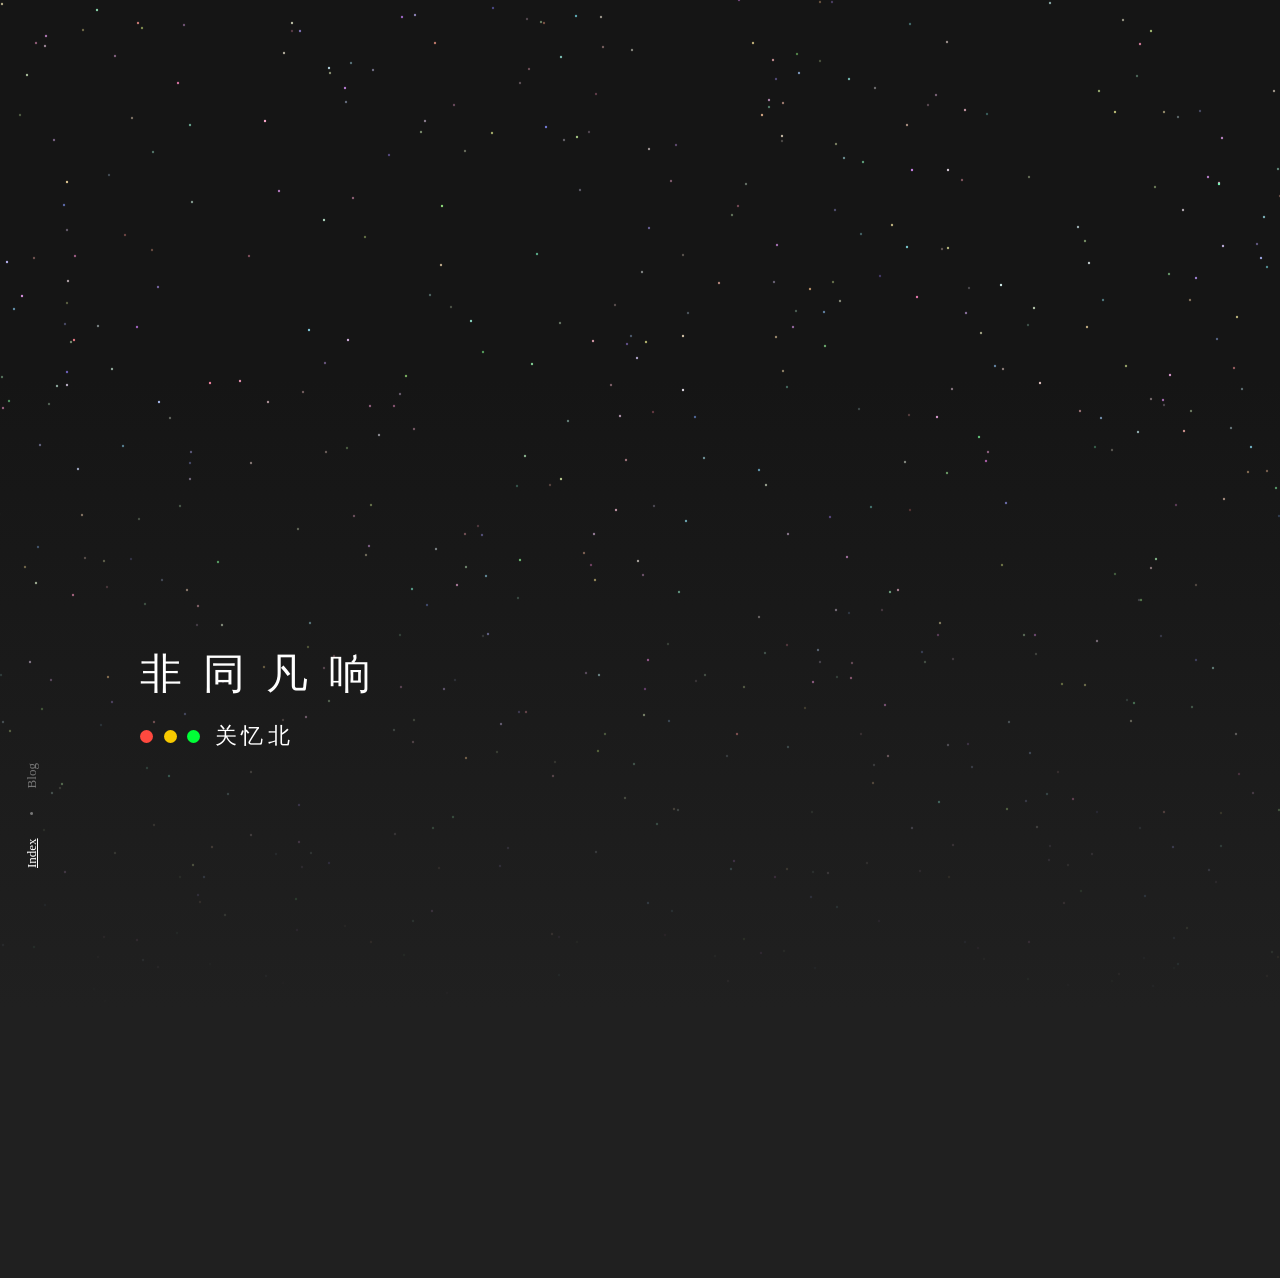
==== index.html @ 2ba3a11b "Update index.html" ====
<!DOCTYPE html>
<html lang="en">
    <head>
        <meta charset="UTF-8"><meta http-equiv="X-UA-Compatible" content="IE=Edge">
        <meta name="viewport" id="viewport" content="width=device-width, initial-scale=1">
        <link rel="shortcut icon" type="image/x-icon" href="/images/favicon.png">
        <title>LXYSS</title>
        <meta name="description" content="">
        <meta name="keywords" content="">
        <link rel="stylesheet" type="text/css" href="css/h.css">
        <link rel="stylesheet" type="text/css" href="css/nekotora.css">
        <script async src="js/googletagmanager.js"></script>
        <script>function a(){dataLayer.push(arguments)}window.dataLayer=window.dataLayer||[],a("js",new Date),a("config","UA-137340638-1");</script>
        </head>
        <body> 
        <nav> 
        <a href="/" class="active">Index</a>
        <a class="clip"></a> <a href="//blog.lxyss.com">Blog</a>  
        </nav> 
          
          <body onContextMenu="alert('禁止查看源代码，您的行为已记录。'); return false" NOOP="if (window.event != null && window.event.button == 2) alert ('Thanks...');">
<body data-phone-cc-input="1">
<body><link href="css/toastr.css" rel="stylesheet">
<link href="css/style.css" rel="stylesheet">
<link href="css/toastr.min.css" rel="stylesheet">
<script src="js/toastr.min.js"></script>
<style>
 .toast-bottom-center {
  position: absolute;
  left: 30px;
  right:10px;
  top: 20px;
}
   </style>
   
        <div class="background"> 
        <canvas id="startrack"></canvas> 
        <div class="cover"></div> </div>
        <div class="main"> <div class="ch intro">
        <div class="container"> <div class="hello">
            <h1 id="slogan">In Thinking...</h1> 
            <h2> <div class="circle"> <span></span> <span></span> 
            <span></span> </div>关忆北</h2> </div> </div> </div> 
            <div class="ch about"> <div class="container"> 
            
                 </div>
                </div>
              <script src="js/page.js"></script> 
           <script type="text/javascript" src="js/stats.js" charset="UTF-8">
       </script>

    </body>
</html>
---- css/h.css ----
*{padding:0;margin:0;transition-timing-function:cubic-bezier(.19,1,.22,1)}body,html{font-family:Microsoft YaHei;-webkit-font-smoothing:antialiased;color:#fff;line-height:1.5;min-width:1150px;background-color:#212121;font-size:14px;overflow-x:hidden}.intro{position:relative}.clear:after{content:"";display:block;height:0;visibility:hidden;clear:both}.chatbox>.line{display:none}#startrack{height:140%;width:100%}.background.fixed{position:fixed;top:-60%}.background{position:absolute;top:0;left:0;width:100vw;height:100vh}.background .cover{position:absolute;bottom:-42%;left:0;height:100%;width:100%;background:linear-gradient(0deg,#202020 30%,rgba(32,32,32,0))}@keyframes bg{0%{transform:rotate(0deg);border-radius:0}50%{transform:rotate(180deg);border-radius:0}to{transform:rotate(1turn);border-radius:0}}@-webkit-keyframes bg{0%{transform:rotate(0deg);border-radius:0}50%{transform:rotate(180deg);border-radius:0}to{transform:rotate(1turn);border-radius:0}}@-ms-keyframes bg{0%{transform:rotate(0deg);border-radius:0}50%{transform:rotate(180deg);border-radius:0}to{transform:rotate(1turn);border-radius:0}}@-moz-keyframes bg{0%{transform:rotate(0deg);border-radius:0}50%{transform:rotate(180deg);border-radius:0}to{transform:rotate(1turn);border-radius:0}}nav{position:fixed;left:20px;bottom:0;z-index:2333;transform:rotate(-90deg) translateZ(0);transform-origin:0 0;transition:all .3s ease-out;vertical-align:middle;font-family:Roboto,Tahoma,Consolas,Microsoft YaHei}nav a.clip{height:3px;width:3px;background:#fff;border-radius:100%}nav a{display:inline-block;font-size:13px;color:#fff;text-decoration:none;margin:0 10px;opacity:.4;transition:all .3s;vertical-align:middle}nav a.time{opacity:1}nav a.active,nav a:hover{text-decoration:underline;opacity:1}.ch{width:100%;padding:80px 0;animation:fadedown 1s cubic-bezier(.19,1,.22,1);-webkit-animation:fadedown 1s cubic-bezier(.19,1,.22,1);-ms-animation:fadedown 1s cubic-bezier(.19,1,.22,1);-moz-animation:fadedown 1s cubic-bezier(.19,1,.22,1)}.ch h2.chtitle{padding-bottom:30px;font-size:26px;letter-spacing:.2em;color:hsla(0,0%,100%,.5)}.ch h2.chtitle span{color:#fff}.ch h2.chtitle:after{content:"";display:block;width:10%;height:5px;background-color:hsla(0,0%,100%,.5);margin-top:30px}@keyframes fadedown{0%{opacity:0;transform:translateY(-50px)}to{opacity:1;transform:translateY(0)}}@-webkit-keyframes fadedown{0%{opacity:0;transform:translateY(-50px)}to{opacity:1;transform:translateY(0)}}@-ms-keyframes fadedown{0%{opacity:0;transform:translateY(-50px)}to{opacity:1;transform:translateY(0)}}@-moz-keyframes fadedown{0%{opacity:0;transform:translateY(-50px)}to{opacity:1;transform:translateY(0)}}.container{position:relative;width:1000px;margin:0 auto;height:100%;padding:20px 0}.intro{color:#fff;height:100vh;padding:0}.intro .container{animation:fadedown 3.5s cubic-bezier(.19,1,.22,1);-webkit-animation:fadedown 3.5s cubic-bezier(.19,1,.22,1);-ms-animation:fadedown 3.5s cubic-bezier(.19,1,.22,1);-moz-animation:fadedown 3.5s cubic-bezier(.19,1,.22,1)}.hello{position:absolute;bottom:20%;left:0}.hello h1,.hello h2{font-weight:400;font-size:22px;line-height:1.5em;letter-spacing:.2em}.hello h1{font-size:42px;letter-spacing:.5em}.hello h2{padding-top:.6em}.hello .circle{float:left;margin-right:10px;letter-spacing:0}.hello .circle span{display:inline-block;width:13px;height:13px;background-color:#fff;border-radius:100%;margin-right:5px}.hello .circle span:first-child{background-color:#ff493f}.hello .circle span:nth-child(2){background-color:#f7c900}.hello .circle span:nth-child(3){background-color:#00ff37}.about .introduct{line-height:2em}.about .introduct img.avatar{float:right;width:140px;margin-left:40px;margin-right:20px;border-radius:100%}.about ul.skill{margin-top:50px}.about ul.skill li{list-style:none;padding:10px 0;width:45%;float:left;margin-right:5%}.about ul.skill li p{display:inline-block;width:26%;margin-right:3%;font-size:12px}.about ul.skill li .progress{display:inline-block;width:70%;height:3px;background-color:hsla(0,0%,100%,.2);vertical-align:middle}.about ul.skill li .progress span{font-size:12px;color:hsla(0,0%,100%,.4);opacity:0;position:relative;top:-5px;letter-spacing:.5em;transition:all .3s}.about ul.skill li:hover .progress span{opacity:1;top:0}.about ul.skill li .progress div{background-color:#fff;height:3px;position:relative}ul.skill li .progress div{animation:progressin 7s;-webkit-animation:progressin 7s;-ms-animation:progressin 7s;-moz-animation:progressin 7s}@keyframes progressin{0%{width:0}}@-webkit-keyframes progressin{0%{width:0}}@-ms-keyframes progressin{0%{width:0}}@-moz-keyframes progressin{0%{width:0}}.about ul.skill li .progress div:after{content:"";display:inline-block;position:absolute;right:-4px;top:-8px;width:0;height:0;border-left:4px solid transparent;border-right:4px solid transparent;border-top:3px solid #fff}.links a{color:#fff;text-decoration:none}.find .links .item{position:relative;width:17.6%;height:80px;line-height:80px;margin:10px 1.2%;padding:5px 0;text-align:center;float:left;transition:all .2s;opacity:.9}.find .links .item:hover{opacity:1;transform:translateY(-10px);-webkit-animation:index-link-active 1s cubic-bezier(.315,.605,.375,.925) forwards}.find .links .item .inner{position:relative;z-index:5}.find .links .item .bg{position:absolute;bottom:0;left:0;width:100%;height:1.8%;z-index:0;transition:all .15s}.find .links .item:hover .bg{height:100%;width:100%;border-radius:5px;box-shadow:0 3px 20px rgba(0,0,0,.28)}.find .links .item i{font-size:20px}.find .links .item span{display:inline-block;width:100px}.find .links .col-3 .item{width:30.93%;margin:10px 1.2%}.gate .links .item{margin:5px 0;padding:15px 1.5%;float:left;width:22%;height:60px;transition:all .2s;opacity:.85}.gate .links .item.akarin{opacity:.58}.gate .links .item:hover{opacity:1;border-radius:5px;background-color:hsla(0,0%,100%,.25);transform:translateY(-5px);box-shadow:0 3px 20px rgba(0,0,0,.28);-webkit-animation:index-link-active 1s cubic-bezier(.315,.605,.375,.925) forwards}.gate .links .item .avatar{float:left;height:60px;line-height:60px;width:60px;border-radius:100%;text-align:center;margin-right:15px;background-color:#353535;overflow:hidden}.gate .links .item .avatar i{font-size:24px}.gate .links .item .avatar img{height:60px;max-width:60px;border-radius:100%}.gate .links .item .inner{padding:6px}.gate .links .item .inner h5{font-weight:400;font-size:17px}.gate .links .item .inner p{font-size:13px;color:hsla(0,0%,100%,.6)}.footer{text-align:center}.footer a{color:inherit;text-decoration:none}.footer a:hover{text-decoration:underline}.footer h3{font-weight:400;font-size:20px;letter-spacing:.8em;margin:6px 0}.footer p{font-size:12px;letter-spacing:1em;opacity:.3}.footer p.c{margin-top:20px;letter-spacing:.1em}.chatbox .line{margin:40px 0}.chatbox .line p{margin:10px 0}.chatbox .question a{display:inline-block;background-color:hsla(0,0%,100%,.3);border-radius:10px 10px 10px 0;font-size:12px;padding:0 10px;margin-right:10px;cursor:pointer;opacity:.8;transform:translateY(0);transition:all .2s}.chatbox .question a:hover{opacity:1;transform:translateY(-2px);-webkit-animation:index-link-active 1s cubic-bezier(.315,.605,.375,.925) forwards}.chatbox .question.disable a{opacity:.3}.chatbox .question.disable a.selected{opacity:.9}.chatbox .question a.error{opacity:.3;animation:error .2s ease-in-out}.chatbox .loading span{display:inline-block;height:10px;width:10px;border-radius:100%;background-color:#fff;margin-right:5px;animation:loading-point 1.4s ease-in-out infinite both}.chatbox .loading span:first-child{animation-delay:.2s}.chatbox .loading span:nth-child(2){animation-delay:.4s}.chatbox .loading span:nth-child(3){animation-delay:.6s}@keyframes loading-point{0%{opacity:.8}50%{opacity:.25}to{opacity:1}}@keyframes error{0%{transform:translateX(0)}25%{transform:translateX(-2px)}50%{transform:translateX(0)}75%{transform:translateX(2px)}to{transform:translateX(0)}}@keyframes index-link-active{0%{transform:perspective(1600px) rotateX(0) rotateY(0) translateZ(0)}16%{transform:perspective(1600px) rotateX(10deg) rotateY(5deg) translateZ(32px)}to{transform:perspective(1600px) rotateX(0) rotateY(0) translateZ(65px)}}@media screen and (min-width:1400px){.container{width:70%}nav a{font-size:18px}}@media screen and (max-width:700px){body,html{min-width:0}.container{width:auto;margin:0 5%}div.el span{display:block;width:60%;left:0;top:75px;margin:-40% auto 0}nav{padding:15px 5%;overflow:auto;font-size:13px;left:0;top:inherit;bottom:0;transform:rotate(0deg) translateZ(0);transform-origin:0 100%;white-space:nowrap;width:90%;background:-webkit-linear-gradient(180deg,transparent,rgba(0,0,0,.8));background:linear-gradient(180deg,transparent,rgba(0,0,0,.8))}.ch{padding:40px 0}.hello{width:90%;padding:5%;text-align:center;bottom:50%}.hello .circle{float:none;margin-right:0}.hello h2{padding-top:0}.hello h1,.hello h2{font-weight:400;font-size:14px}.hello .circle{padding:20px}.hello .circle span{margin:0 5px;width:10px;height:10px}.hello h1{font-size:26px}.about .introduct img.avatar{float:none;margin-left:0;margin-right:0;width:100px}.about .introduct,.about .skill{float:none;width:auto}.about .skill{padding-top:40px}.about ul.skill li{width:100%}.find .links .item,.gate .links .item{width:46%;height:auto;padding:5px 0;margin:10px 2%}.find .links .item{height:60px;line-height:60px;font-size:13px}.gate .links .item .avatar{height:40px;line-height:40px;width:40px}.gate .links .item .avatar img{height:40px;max-width:40px}.gate .links .item .inner{padding:0}.gate .links .item .inner h5{font-size:15px}.gate .links .item .inner h5,.gate .links .item .inner p{white-space:nowrap;text-overflow:ellipsis;overflow:hidden}.footer{padding-bottom:100px}.footer h3,.footer p{letter-spacing:.2em}}
/*# sourceMappingURL=/h.9c69ed6c.css.map */
---- css/nekotora.css ----
@font-face{font-family:nekotora;src:url(../fonts/nekotora.54f9b137.eot);src:url(../fonts/nekotora.54f9b137.eot#iefix) format("embedded-opentype"),url(../fonts/nekotora.4ea5ebe6.woff2) format("woff2"),url(../fonts/nekotora.9106c612.woff) format("woff"),url(../fonts/nekotora.28169ea4.ttf) format("truetype"),url(../images/nekotora.33032896.svg#nekotora) format("svg");font-weight:400;font-style:normal}[class*=" icon-"]:before,[class^=icon-]:before{font-family:nekotora;font-style:normal;font-weight:400;speak:none;display:inline-block;text-decoration:inherit;width:1em;margin-right:.2em;text-align:center;font-variant:normal;text-transform:none;line-height:1em;margin-left:.2em;-webkit-font-smoothing:antialiased;-moz-osx-font-smoothing:grayscale}.icon-search:before{content:"\e800"}.icon-info:before{content:"\e801"}.icon-comment:before{content:"\e802"}.icon-v2ex:before{content:"\e803"}.icon-zhihu:before{content:"\e804"}.icon-bilibili:before{content:"\e805"}.icon-netease_music:before{content:"\e806"}.icon-tencent_qzone:before{content:"\e807"}.icon-mail:before{content:"\e808"}.icon-bookmark:before{content:"\e809"}.icon-link:before{content:"\e80a"}.icon-twitter:before{content:"\f099"}.icon-gplus:before{content:"\f0d5"}.icon-github:before{content:"\f113"}.icon-unlink:before{content:"\f127"}.icon-instagram:before{content:"\f16d"}.icon-weibo:before{content:"\f18a"}.icon-qq:before{content:"\f1d6"}
/*# sourceMappingURL=/nekotora.99cf6f8c.css.map */
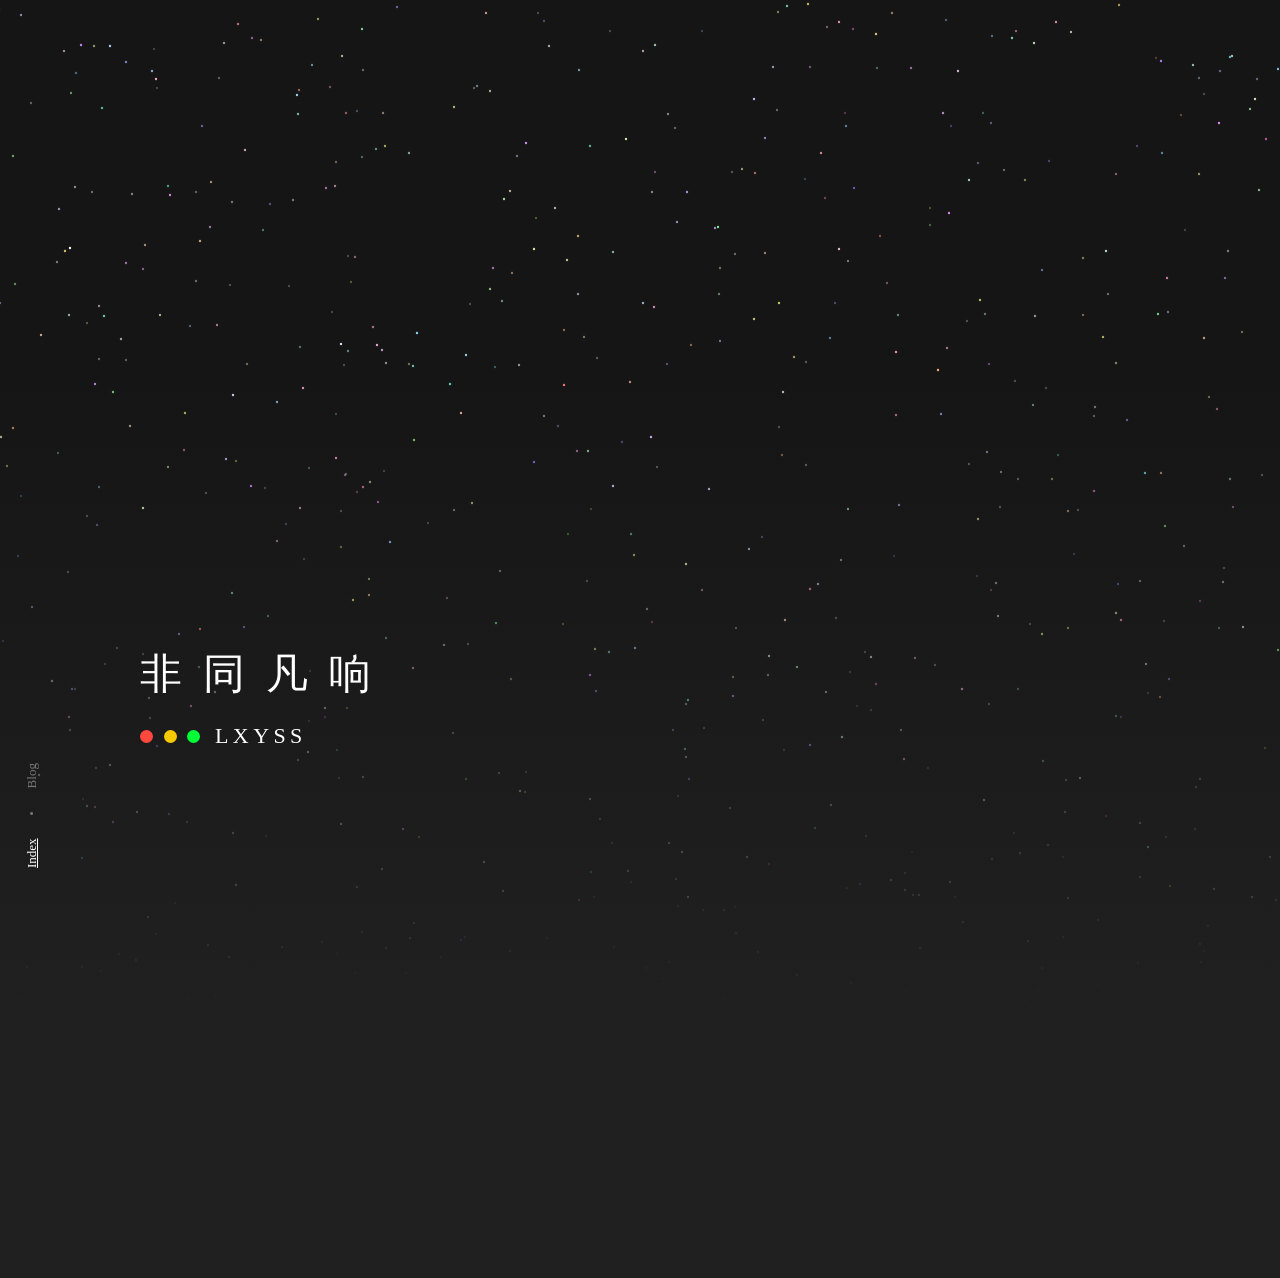
==== commit 1314f5f3: "Update index.html" ====
--- a/index.html
+++ b/index.html
@@ -40,7 +40,7 @@
         <div class="container"> <div class="hello">
             <h1 id="slogan">In Thinking...</h1> 
             <h2> <div class="circle"> <span></span> <span></span> 
-            <span></span> </div>关忆北</h2> </div> </div> </div> 
+            <span></span> </div>LXYSS</h2> </div> </div> </div> 
             <div class="ch about"> <div class="container"> 
             
                  </div>
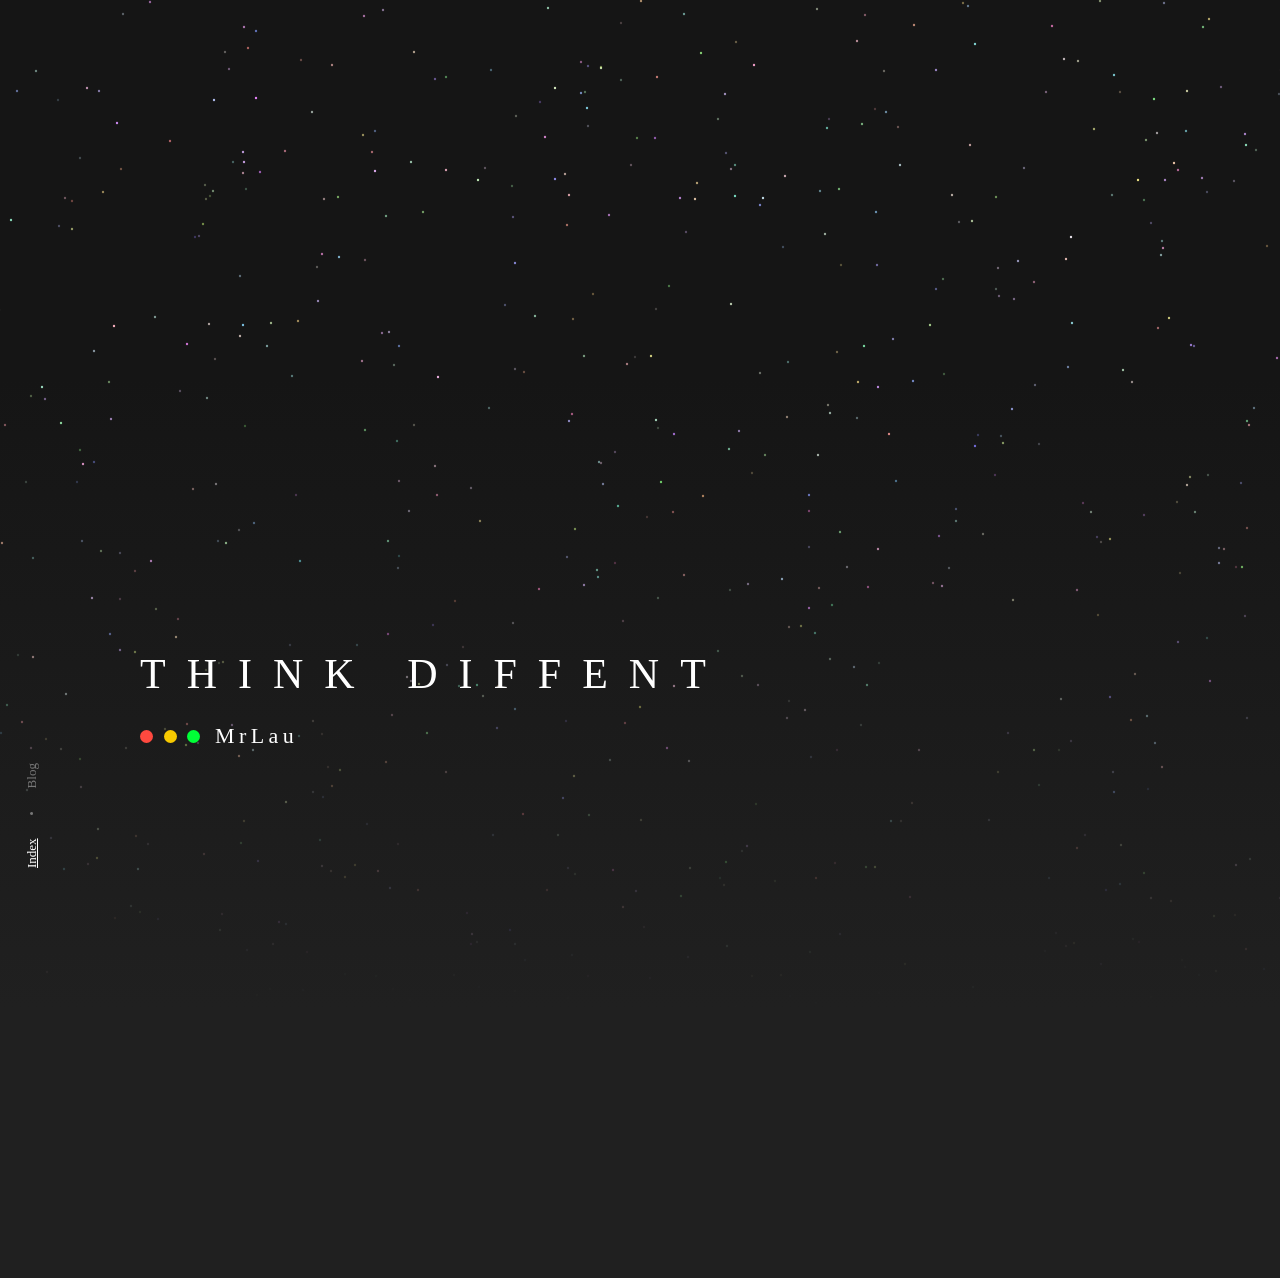
==== commit 432aaec5: "优化index.html文件" ====
--- a/index.html
+++ b/index.html
@@ -1,7 +1,8 @@
 <!DOCTYPE html>
 <html lang="en">
     <head>
-        <meta charset="UTF-8"><meta http-equiv="X-UA-Compatible" content="IE=Edge">
+        <meta charset="UTF-8">
+        <meta http-equiv="X-UA-Compatible" content="IE=Edge">
         <meta name="viewport" id="viewport" content="width=device-width, initial-scale=1">
         <link rel="shortcut icon" type="image/x-icon" href="/images/favicon.png">
         <title>LXYSS</title>
@@ -9,45 +10,53 @@
         <meta name="keywords" content="">
         <link rel="stylesheet" type="text/css" href="css/h.css">
         <link rel="stylesheet" type="text/css" href="css/nekotora.css">
+        <link rel="stylesheet" type="text/css" href="css/toastr.css">
+        <link rel="stylesheet" type="text/css" href="css/style.css">
+        <link rel="stylesheet" type="text/css" href="css/toastr.min.css">
         <script async src="js/googletagmanager.js"></script>
-        <script>function a(){dataLayer.push(arguments)}window.dataLayer=window.dataLayer||[],a("js",new Date),a("config","UA-137340638-1");</script>
-        </head>
-        <body> 
-        <nav> 
-        <a href="/" class="active">Index</a>
-        <a class="clip"></a> <a href="//blog.lxyss.com">Blog</a>  
-        </nav> 
-          
-          <body onContextMenu="alert('禁止查看源代码，您的行为已记录。'); return false" NOOP="if (window.event != null && window.event.button == 2) alert ('Thanks...');">
-<body data-phone-cc-input="1">
-<body><link href="css/toastr.css" rel="stylesheet">
-<link href="css/style.css" rel="stylesheet">
-<link href="css/toastr.min.css" rel="stylesheet">
-<script src="js/toastr.min.js"></script>
-<style>
- .toast-bottom-center {
-  position: absolute;
-  left: 30px;
-  right:10px;
-  top: 20px;
-}
-   </style>
-   
-        <div class="background"> 
-        <canvas id="startrack"></canvas> 
-        <div class="cover"></div> </div>
-        <div class="main"> <div class="ch intro">
-        <div class="container"> <div class="hello">
-            <h1 id="slogan">In Thinking...</h1> 
-            <h2> <div class="circle"> <span></span> <span></span> 
-            <span></span> </div>LXYSS</h2> </div> </div> </div> 
-            <div class="ch about"> <div class="container"> 
-            
-                 </div>
+        <script>
+            function a() {
+                dataLayer.push(arguments);
+            }
+            window.dataLayer = window.dataLayer || [];
+            a("js", new Date());
+            a("config", "UA-137340638-1");
+        </script>
+    </head>
+    <body onContextMenu="alert('禁止查看源代码，您的行为已记录。'); return false" NOOP="if (window.event != null && window.event.button == 2) alert ('Thanks...');" data-phone-cc-input="1">
+        <nav>
+            <a href="/" class="active">Index</a>
+            <a class="clip"></a>
+            <a href="//blog.lxyss.com">Blog</a>
+        </nav>
+        <script src="js/toastr.min.js"></script>
+        <div class="background">
+            <canvas id="startrack"></canvas>
+            <div class="cover"></div>
+        </div>
+        <div class="main">
+            <div class="ch intro">
+                <div class="container">
+                    <div class="hello">
+                        <h1 id="slogan">In Thinking...</h1>
+                        <h2>
+                            <div class="circle">
+                                <span></span>
+                                <span></span>
+                                <span></span>
+                            </div>
+                            MrLau
+                        </h2>
+                    </div>
                 </div>
-              <script src="js/page.js"></script> 
-           <script type="text/javascript" src="js/stats.js" charset="UTF-8">
-       </script>
-
+            </div>
+            <div class="ch about">
+                <div class="container">
+                    <!-- 内容 -->
+                </div>
+            </div>
+        </div>
+        <script src="js/page.js"></script>
+        <script src="js/stats.js" charset="UTF-8"></script>
     </body>
 </html>
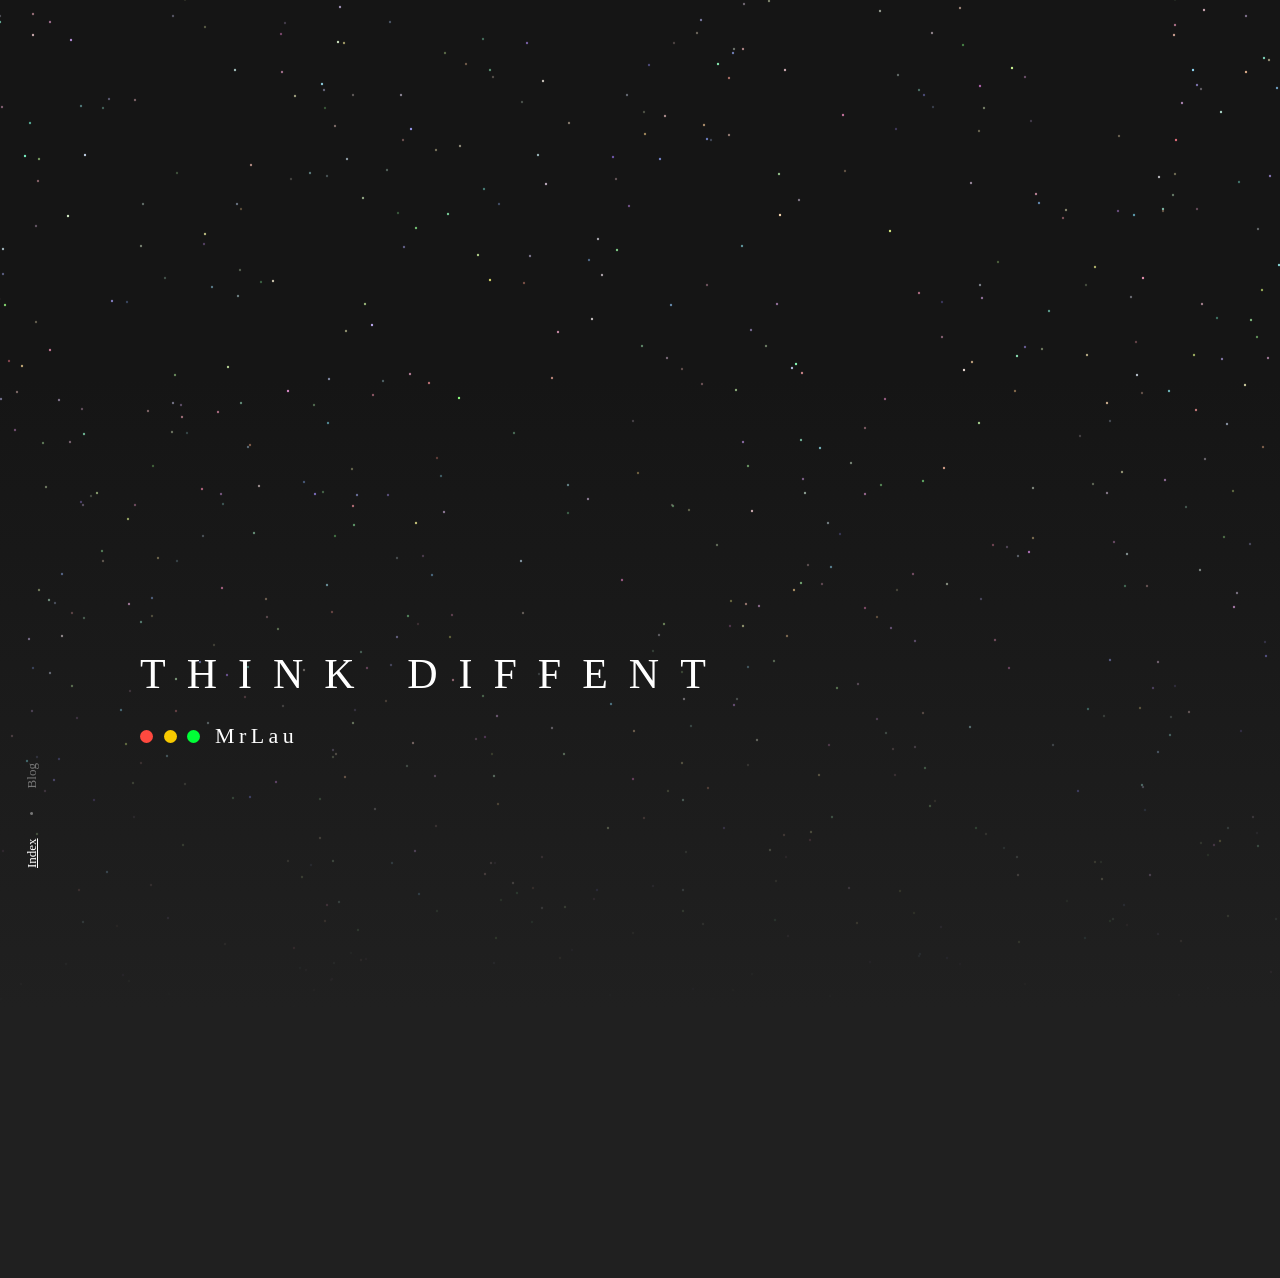
==== commit 22fa3d2f: "在index.html中添加样式以禁用页面滚动" ====
--- a/index.html
+++ b/index.html
@@ -14,6 +14,11 @@
         <link rel="stylesheet" type="text/css" href="css/style.css">
         <link rel="stylesheet" type="text/css" href="css/toastr.min.css">
         <script async src="js/googletagmanager.js"></script>
+        <style>
+            html, body {
+                overflow: hidden;
+            }
+        </style>
         <script>
             function a() {
                 dataLayer.push(arguments);
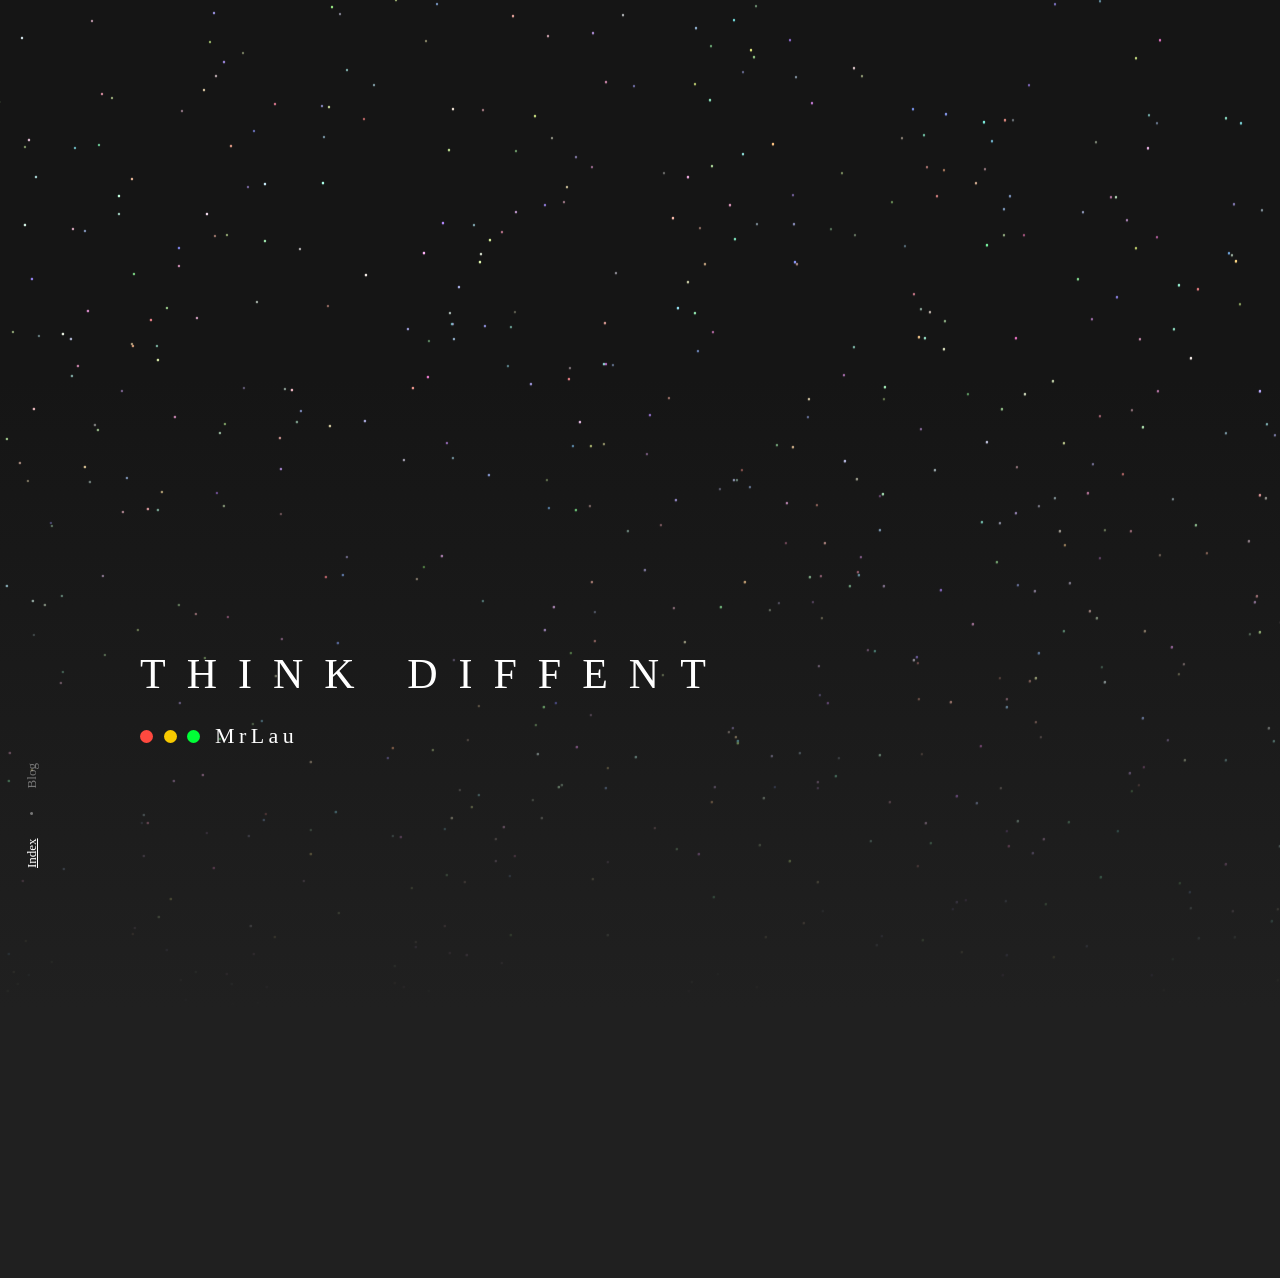
==== commit e5e2c43f: "优化代码" ====
--- a/index.html
+++ b/index.html
@@ -1,40 +1,31 @@
 <!DOCTYPE html>
 <html lang="en">
-    <head>
-        <meta charset="UTF-8">
-        <meta http-equiv="X-UA-Compatible" content="IE=Edge">
-        <meta name="viewport" id="viewport" content="width=device-width, initial-scale=1">
-        <link rel="shortcut icon" type="image/x-icon" href="/images/favicon.png">
-        <title>LXYSS</title>
-        <meta name="description" content="">
-        <meta name="keywords" content="">
-        <link rel="stylesheet" type="text/css" href="css/h.css">
-        <link rel="stylesheet" type="text/css" href="css/nekotora.css">
-        <link rel="stylesheet" type="text/css" href="css/toastr.css">
-        <link rel="stylesheet" type="text/css" href="css/style.css">
-        <link rel="stylesheet" type="text/css" href="css/toastr.min.css">
-        <script async src="js/googletagmanager.js"></script>
-        <style>
-            html, body {
-                overflow: hidden;
-            }
-        </style>
-        <script>
-            function a() {
-                dataLayer.push(arguments);
-            }
-            window.dataLayer = window.dataLayer || [];
-            a("js", new Date());
-            a("config", "UA-137340638-1");
-        </script>
-    </head>
+<head>
+    <meta charset="UTF-8">
+    <meta http-equiv="X-UA-Compatible" content="IE=Edge">
+    <meta name="viewport" id="viewport" content="width=device-width, initial-scale=1">
+    <link rel="shortcut icon" type="image/x-icon" href="/images/favicon.png">
+    <title>MrLau</title>
+    <meta name="description" content="">
+    <meta name="keywords" content="">
+    <link rel="stylesheet" type="text/css" href="css/h.css">
+    <link rel="stylesheet" type="text/css" href="css/nekotora.css">
+    <script async src="js/googletagmanager.js"></script>
+    <script>
+        function a() {
+            dataLayer.push(arguments);
+        }
+        window.dataLayer = window.dataLayer || [];
+        a("js", new Date());
+        a("config", "UA-137340638-1");
+    </script>
+</head>
     <body onContextMenu="alert('禁止查看源代码，您的行为已记录。'); return false" NOOP="if (window.event != null && window.event.button == 2) alert ('Thanks...');" data-phone-cc-input="1">
         <nav>
             <a href="/" class="active">Index</a>
             <a class="clip"></a>
             <a href="//blog.lxyss.com">Blog</a>
         </nav>
-        <script src="js/toastr.min.js"></script>
         <div class="background">
             <canvas id="startrack"></canvas>
             <div class="cover"></div>
--- a/css/h.css
+++ b/css/h.css
@@ -1,2 +1,793 @@
-*{padding:0;margin:0;transition-timing-function:cubic-bezier(.19,1,.22,1)}body,html{font-family:Microsoft YaHei;-webkit-font-smoothing:antialiased;color:#fff;line-height:1.5;min-width:1150px;background-color:#212121;font-size:14px;overflow-x:hidden}.intro{position:relative}.clear:after{content:"";display:block;height:0;visibility:hidden;clear:both}.chatbox>.line{display:none}#startrack{height:140%;width:100%}.background.fixed{position:fixed;top:-60%}.background{position:absolute;top:0;left:0;width:100vw;height:100vh}.background .cover{position:absolute;bottom:-42%;left:0;height:100%;width:100%;background:linear-gradient(0deg,#202020 30%,rgba(32,32,32,0))}@keyframes bg{0%{transform:rotate(0deg);border-radius:0}50%{transform:rotate(180deg);border-radius:0}to{transform:rotate(1turn);border-radius:0}}@-webkit-keyframes bg{0%{transform:rotate(0deg);border-radius:0}50%{transform:rotate(180deg);border-radius:0}to{transform:rotate(1turn);border-radius:0}}@-ms-keyframes bg{0%{transform:rotate(0deg);border-radius:0}50%{transform:rotate(180deg);border-radius:0}to{transform:rotate(1turn);border-radius:0}}@-moz-keyframes bg{0%{transform:rotate(0deg);border-radius:0}50%{transform:rotate(180deg);border-radius:0}to{transform:rotate(1turn);border-radius:0}}nav{position:fixed;left:20px;bottom:0;z-index:2333;transform:rotate(-90deg) translateZ(0);transform-origin:0 0;transition:all .3s ease-out;vertical-align:middle;font-family:Roboto,Tahoma,Consolas,Microsoft YaHei}nav a.clip{height:3px;width:3px;background:#fff;border-radius:100%}nav a{display:inline-block;font-size:13px;color:#fff;text-decoration:none;margin:0 10px;opacity:.4;transition:all .3s;vertical-align:middle}nav a.time{opacity:1}nav a.active,nav a:hover{text-decoration:underline;opacity:1}.ch{width:100%;padding:80px 0;animation:fadedown 1s cubic-bezier(.19,1,.22,1);-webkit-animation:fadedown 1s cubic-bezier(.19,1,.22,1);-ms-animation:fadedown 1s cubic-bezier(.19,1,.22,1);-moz-animation:fadedown 1s cubic-bezier(.19,1,.22,1)}.ch h2.chtitle{padding-bottom:30px;font-size:26px;letter-spacing:.2em;color:hsla(0,0%,100%,.5)}.ch h2.chtitle span{color:#fff}.ch h2.chtitle:after{content:"";display:block;width:10%;height:5px;background-color:hsla(0,0%,100%,.5);margin-top:30px}@keyframes fadedown{0%{opacity:0;transform:translateY(-50px)}to{opacity:1;transform:translateY(0)}}@-webkit-keyframes fadedown{0%{opacity:0;transform:translateY(-50px)}to{opacity:1;transform:translateY(0)}}@-ms-keyframes fadedown{0%{opacity:0;transform:translateY(-50px)}to{opacity:1;transform:translateY(0)}}@-moz-keyframes fadedown{0%{opacity:0;transform:translateY(-50px)}to{opacity:1;transform:translateY(0)}}.container{position:relative;width:1000px;margin:0 auto;height:100%;padding:20px 0}.intro{color:#fff;height:100vh;padding:0}.intro .container{animation:fadedown 3.5s cubic-bezier(.19,1,.22,1);-webkit-animation:fadedown 3.5s cubic-bezier(.19,1,.22,1);-ms-animation:fadedown 3.5s cubic-bezier(.19,1,.22,1);-moz-animation:fadedown 3.5s cubic-bezier(.19,1,.22,1)}.hello{position:absolute;bottom:20%;left:0}.hello h1,.hello h2{font-weight:400;font-size:22px;line-height:1.5em;letter-spacing:.2em}.hello h1{font-size:42px;letter-spacing:.5em}.hello h2{padding-top:.6em}.hello .circle{float:left;margin-right:10px;letter-spacing:0}.hello .circle span{display:inline-block;width:13px;height:13px;background-color:#fff;border-radius:100%;margin-right:5px}.hello .circle span:first-child{background-color:#ff493f}.hello .circle span:nth-child(2){background-color:#f7c900}.hello .circle span:nth-child(3){background-color:#00ff37}.about .introduct{line-height:2em}.about .introduct img.avatar{float:right;width:140px;margin-left:40px;margin-right:20px;border-radius:100%}.about ul.skill{margin-top:50px}.about ul.skill li{list-style:none;padding:10px 0;width:45%;float:left;margin-right:5%}.about ul.skill li p{display:inline-block;width:26%;margin-right:3%;font-size:12px}.about ul.skill li .progress{display:inline-block;width:70%;height:3px;background-color:hsla(0,0%,100%,.2);vertical-align:middle}.about ul.skill li .progress span{font-size:12px;color:hsla(0,0%,100%,.4);opacity:0;position:relative;top:-5px;letter-spacing:.5em;transition:all .3s}.about ul.skill li:hover .progress span{opacity:1;top:0}.about ul.skill li .progress div{background-color:#fff;height:3px;position:relative}ul.skill li .progress div{animation:progressin 7s;-webkit-animation:progressin 7s;-ms-animation:progressin 7s;-moz-animation:progressin 7s}@keyframes progressin{0%{width:0}}@-webkit-keyframes progressin{0%{width:0}}@-ms-keyframes progressin{0%{width:0}}@-moz-keyframes progressin{0%{width:0}}.about ul.skill li .progress div:after{content:"";display:inline-block;position:absolute;right:-4px;top:-8px;width:0;height:0;border-left:4px solid transparent;border-right:4px solid transparent;border-top:3px solid #fff}.links a{color:#fff;text-decoration:none}.find .links .item{position:relative;width:17.6%;height:80px;line-height:80px;margin:10px 1.2%;padding:5px 0;text-align:center;float:left;transition:all .2s;opacity:.9}.find .links .item:hover{opacity:1;transform:translateY(-10px);-webkit-animation:index-link-active 1s cubic-bezier(.315,.605,.375,.925) forwards}.find .links .item .inner{position:relative;z-index:5}.find .links .item .bg{position:absolute;bottom:0;left:0;width:100%;height:1.8%;z-index:0;transition:all .15s}.find .links .item:hover .bg{height:100%;width:100%;border-radius:5px;box-shadow:0 3px 20px rgba(0,0,0,.28)}.find .links .item i{font-size:20px}.find .links .item span{display:inline-block;width:100px}.find .links .col-3 .item{width:30.93%;margin:10px 1.2%}.gate .links .item{margin:5px 0;padding:15px 1.5%;float:left;width:22%;height:60px;transition:all .2s;opacity:.85}.gate .links .item.akarin{opacity:.58}.gate .links .item:hover{opacity:1;border-radius:5px;background-color:hsla(0,0%,100%,.25);transform:translateY(-5px);box-shadow:0 3px 20px rgba(0,0,0,.28);-webkit-animation:index-link-active 1s cubic-bezier(.315,.605,.375,.925) forwards}.gate .links .item .avatar{float:left;height:60px;line-height:60px;width:60px;border-radius:100%;text-align:center;margin-right:15px;background-color:#353535;overflow:hidden}.gate .links .item .avatar i{font-size:24px}.gate .links .item .avatar img{height:60px;max-width:60px;border-radius:100%}.gate .links .item .inner{padding:6px}.gate .links .item .inner h5{font-weight:400;font-size:17px}.gate .links .item .inner p{font-size:13px;color:hsla(0,0%,100%,.6)}.footer{text-align:center}.footer a{color:inherit;text-decoration:none}.footer a:hover{text-decoration:underline}.footer h3{font-weight:400;font-size:20px;letter-spacing:.8em;margin:6px 0}.footer p{font-size:12px;letter-spacing:1em;opacity:.3}.footer p.c{margin-top:20px;letter-spacing:.1em}.chatbox .line{margin:40px 0}.chatbox .line p{margin:10px 0}.chatbox .question a{display:inline-block;background-color:hsla(0,0%,100%,.3);border-radius:10px 10px 10px 0;font-size:12px;padding:0 10px;margin-right:10px;cursor:pointer;opacity:.8;transform:translateY(0);transition:all .2s}.chatbox .question a:hover{opacity:1;transform:translateY(-2px);-webkit-animation:index-link-active 1s cubic-bezier(.315,.605,.375,.925) forwards}.chatbox .question.disable a{opacity:.3}.chatbox .question.disable a.selected{opacity:.9}.chatbox .question a.error{opacity:.3;animation:error .2s ease-in-out}.chatbox .loading span{display:inline-block;height:10px;width:10px;border-radius:100%;background-color:#fff;margin-right:5px;animation:loading-point 1.4s ease-in-out infinite both}.chatbox .loading span:first-child{animation-delay:.2s}.chatbox .loading span:nth-child(2){animation-delay:.4s}.chatbox .loading span:nth-child(3){animation-delay:.6s}@keyframes loading-point{0%{opacity:.8}50%{opacity:.25}to{opacity:1}}@keyframes error{0%{transform:translateX(0)}25%{transform:translateX(-2px)}50%{transform:translateX(0)}75%{transform:translateX(2px)}to{transform:translateX(0)}}@keyframes index-link-active{0%{transform:perspective(1600px) rotateX(0) rotateY(0) translateZ(0)}16%{transform:perspective(1600px) rotateX(10deg) rotateY(5deg) translateZ(32px)}to{transform:perspective(1600px) rotateX(0) rotateY(0) translateZ(65px)}}@media screen and (min-width:1400px){.container{width:70%}nav a{font-size:18px}}@media screen and (max-width:700px){body,html{min-width:0}.container{width:auto;margin:0 5%}div.el span{display:block;width:60%;left:0;top:75px;margin:-40% auto 0}nav{padding:15px 5%;overflow:auto;font-size:13px;left:0;top:inherit;bottom:0;transform:rotate(0deg) translateZ(0);transform-origin:0 100%;white-space:nowrap;width:90%;background:-webkit-linear-gradient(180deg,transparent,rgba(0,0,0,.8));background:linear-gradient(180deg,transparent,rgba(0,0,0,.8))}.ch{padding:40px 0}.hello{width:90%;padding:5%;text-align:center;bottom:50%}.hello .circle{float:none;margin-right:0}.hello h2{padding-top:0}.hello h1,.hello h2{font-weight:400;font-size:14px}.hello .circle{padding:20px}.hello .circle span{margin:0 5px;width:10px;height:10px}.hello h1{font-size:26px}.about .introduct img.avatar{float:none;margin-left:0;margin-right:0;width:100px}.about .introduct,.about .skill{float:none;width:auto}.about .skill{padding-top:40px}.about ul.skill li{width:100%}.find .links .item,.gate .links .item{width:46%;height:auto;padding:5px 0;margin:10px 2%}.find .links .item{height:60px;line-height:60px;font-size:13px}.gate .links .item .avatar{height:40px;line-height:40px;width:40px}.gate .links .item .avatar img{height:40px;max-width:40px}.gate .links .item .inner{padding:0}.gate .links .item .inner h5{font-size:15px}.gate .links .item .inner h5,.gate .links .item .inner p{white-space:nowrap;text-overflow:ellipsis;overflow:hidden}.footer{padding-bottom:100px}.footer h3,.footer p{letter-spacing:.2em}}
+* {
+    padding: 0;
+    margin: 0;
+    transition-timing-function: cubic-bezier(.19, 1, .22, 1);
+}
+
+body, html {
+    font-family: Microsoft YaHei;
+    overflow: hidden;
+    -webkit-font-smoothing: antialiased;
+    color: #fff;
+    line-height: 1.5;
+    min-width: 1150px;
+    background-color: #212121;
+    font-size: 14px;
+    overflow-x: hidden;
+}
+
+.intro {
+    position: relative;
+}
+
+.clear:after {
+    content: "";
+    display: block;
+    height: 0;
+    visibility: hidden;
+    clear: both;
+}
+
+.chatbox>.line {
+    display: none;
+}
+
+#startrack {
+    height: 140%;
+    width: 100%;
+}
+
+.background.fixed {
+    position: fixed;
+    top: -60%;
+}
+
+.background {
+    position: absolute;
+    top: 0;
+    left: 0;
+    width: 100vw;
+    height: 100vh;
+}
+
+.background .cover {
+    position: absolute;
+    bottom: -42%;
+    left: 0;
+    height: 100%;
+    width: 100%;
+    background: linear-gradient(0deg, #202020 30%, rgba(32, 32, 32, 0));
+}
+
+@keyframes bg {
+    0% {
+        transform: rotate(0deg);
+        border-radius: 0;
+    }
+    50% {
+        transform: rotate(180deg);
+        border-radius: 0;
+    }
+    to {
+        transform: rotate(1turn);
+        border-radius: 0;
+    }
+}
+
+@-webkit-keyframes bg {
+    0% {
+        transform: rotate(0deg);
+        border-radius: 0;
+    }
+    50% {
+        transform: rotate(180deg);
+        border-radius: 0;
+    }
+    to {
+        transform: rotate(1turn);
+        border-radius: 0;
+    }
+}
+
+@-ms-keyframes bg {
+    0% {
+        transform: rotate(0deg);
+        border-radius: 0;
+    }
+    50% {
+        transform: rotate(180deg);
+        border-radius: 0;
+    }
+    to {
+        transform: rotate(1turn);
+        border-radius: 0;
+    }
+}
+
+@-moz-keyframes bg {
+    0% {
+        transform: rotate(0deg);
+        border-radius: 0;
+    }
+    50% {
+        transform: rotate(180deg);
+        border-radius: 0;
+    }
+    to {
+        transform: rotate(1turn);
+        border-radius: 0;
+    }
+}
+
+nav {
+    position: fixed;
+    left: 20px;
+    bottom: 0;
+    z-index: 2333;
+    transform: rotate(-90deg) translateZ(0);
+    transform-origin: 0 0;
+    transition: all .3s ease-out;
+    vertical-align: middle;
+    font-family: Roboto, Tahoma, Consolas, Microsoft YaHei;
+}
+
+nav a.clip {
+    height: 3px;
+    width: 3px;
+    background: #fff;
+    border-radius: 100%;
+}
+
+nav a {
+    display: inline-block;
+    font-size: 13px;
+    color: #fff;
+    text-decoration: none;
+    margin: 0 10px;
+    opacity: .4;
+    transition: all .3s;
+    vertical-align: middle;
+}
+
+nav a.time {
+    opacity: 1;
+}
+
+nav a.active,
+nav a:hover {
+    text-decoration: underline;
+    opacity: 1;
+}
+
+.ch {
+    width: 100%;
+    padding: 80px 0;
+    animation: fadedown 1s cubic-bezier(.19, 1, .22, 1);
+    -webkit-animation: fadedown 1s cubic-bezier(.19, 1, .22, 1);
+    -ms-animation: fadedown 1s cubic-bezier(.19, 1, .22, 1);
+    -moz-animation: fadedown 1s cubic-bezier(.19, 1, .22, 1);
+}
+
+.ch h2.chtitle {
+    padding-bottom: 30px;
+    font-size: 26px;
+    letter-spacing: .2em;
+    color: hsla(0, 0%, 100%, .5);
+}
+
+.ch h2.chtitle span {
+    color: #fff;
+}
+
+.ch h2.chtitle:after {
+    content: "";
+    display: block;
+    width: 10%;
+    height: 5px;
+    background-color: hsla(0, 0%, 100%, .5);
+    margin-top: 30px;
+}
+
+@keyframes fadedown {
+    0% {
+        opacity: 0;
+        transform: translateY(-50px);
+    }
+    to {
+        opacity: 1;
+        transform: translateY(0);
+    }
+}
+
+@-webkit-keyframes fadedown {
+    0% {
+        opacity: 0;
+        transform: translateY(-50px);
+    }
+    to {
+        opacity: 1;
+        transform: translateY(0);
+    }
+}
+
+@-ms-keyframes fadedown {
+    0% {
+        opacity: 0;
+        transform: translateY(-50px);
+    }
+    to {
+        opacity: 1;
+        transform: translateY(0);
+    }
+}
+
+@-moz-keyframes fadedown {
+    0% {
+        opacity: 0;
+        transform: translateY(-50px);
+    }
+    to {
+        opacity: 1;
+        transform: translateY(0);
+    }
+}
+
+.container {
+    position: relative;
+    width: 1000px;
+    margin: 0 auto;
+    height: 100%;
+    padding: 20px 0;
+}
+
+.intro {
+    color: #fff;
+    height: 100vh;
+    padding: 0;
+}
+
+.intro .container {
+    animation: fadedown 3.5s cubic-bezier(.19, 1, .22, 1);
+    -webkit-animation: fadedown 3.5s cubic-bezier(.19, 1, .22, 1);
+    -ms-animation: fadedown 3.5s cubic-bezier(.19, 1, .22, 1);
+    -moz-animation: fadedown 3.5s cubic-bezier(.19, 1, .22, 1);
+}
+
+.hello {
+    position: absolute;
+    bottom: 20%;
+    left: 0;
+}
+
+.hello h1,
+.hello h2 {
+    font-weight: 400;
+    font-size: 22px;
+    line-height: 1.5em;
+    letter-spacing: .2em;
+}
+
+.hello h1 {
+    font-size: 42px;
+    letter-spacing: .5em;
+}
+
+.hello h2 {
+    padding-top: .6em;
+}
+
+.hello .circle {
+    float: left;
+    margin-right: 10px;
+    letter-spacing: 0;
+}
+
+.hello .circle span {
+    display: inline-block;
+    width: 13px;
+    height: 13px;
+    background-color: #fff;
+    border-radius: 100%;
+    margin-right: 5px;
+}
+
+.hello .circle span:first-child {
+    background-color: #ff493f;
+}
+
+.hello .circle span:nth-child(2) {
+    background-color: #f7c900;
+}
+
+.hello .circle span:nth-child(3) {
+    background-color: #00ff37;
+}
+
+.about .introduct {
+    line-height: 2em;
+}
+
+.about .introduct img.avatar {
+    float: right;
+    width: 140px;
+    margin-left: 40px;
+    margin-right: 20px;
+    border-radius: 100%;
+}
+
+.about ul.skill {
+    margin-top: 50px;
+}
+
+.about ul.skill li {
+    list-style: none;
+    padding: 10px 0;
+    width: 45%;
+    float: left;
+    margin-right: 5%;
+}
+
+.about ul.skill li p {
+    display: inline-block;
+    width: 26%;
+    margin-right: 3%;
+    font-size: 12px;
+}
+
+.about ul.skill li .progress {
+    display: inline-block;
+    width: 70%;
+    height: 3px;
+    background-color: hsla(0, 0%, 100%, .2);
+    vertical-align: middle;
+}
+
+.about ul.skill li .progress span {
+    font-size: 12px;
+    color: hsla(0, 0%, 100%, .4);
+    opacity: 0;
+    position: relative;
+    top: -5px;
+    letter-spacing: .5em;
+    transition: all .3s;
+}
+
+.about ul.skill li:hover .progress span {
+    opacity: 1;
+    top: 0;
+}
+
+.about ul.skill li .progress div {
+    background-color: #fff;
+    height: 3px;
+    position: relative;
+}
+
+ul.skill li .progress div {
+    animation: progressin 7s;
+    -webkit-animation: progressin 7s;
+    -ms-animation: progressin 7s;
+    -moz-animation: progressin 7s;
+}
+
+@keyframes progressin {
+    0% {
+        width: 0;
+    }
+}
+
+@-webkit-keyframes progressin {
+    0% {
+        width: 0;
+    }
+}
+
+@-ms-keyframes progressin {
+    0% {
+        width: 0;
+    }
+}
+
+@-moz-keyframes progressin {
+    0% {
+        width: 0;
+    }
+}
+
+.about ul.skill li .progress div:after {
+    content: "";
+    display: inline-block;
+    position: absolute;
+    right: -4px;
+    top: -8px;
+    width: 0;
+    height: 0;
+    border-left: 4px solid transparent;
+    border-right: 4px solid transparent;
+    border-top: 3px solid #fff;
+}
+
+.links a {
+    color: #fff;
+    text-decoration: none;
+}
+
+.find .links .item {
+    position: relative;
+    width: 17.6%;
+    height: 80px;
+    line-height: 80px;
+    margin: 10px 1.2%;
+    padding: 5px 0;
+    text-align: center;
+    float: left;
+    transition: all .2s;
+    opacity: .9;
+}
+
+.find .links .item:hover {
+    opacity: 1;
+    transform: translateY(-10px);
+    -webkit-animation: index-link-active 1s cubic-bezier(.315, .605, .375, .925) forwards;
+}
+
+.find .links .item .inner {
+    position: relative;
+    z-index: 5;
+}
+
+.find .links .item .bg {
+    position: absolute;
+    bottom: 0;
+    left: 0;
+    width: 100%;
+    height: 1.8%;
+    z-index: 0;
+    transition: all .15s;
+}
+
+.find .links .item:hover .bg {
+    height: 100%;
+    width: 100%;
+    border-radius: 5px;
+    box-shadow: 0 3px 20px rgba(0, 0, 0, .28);
+}
+
+.find .links .item i {
+    font-size: 20px;
+}
+
+.find .links .item span {
+    display: inline-block;
+    width: 100px;
+}
+
+.find .links .col-3 .item {
+    width: 30.93%;
+    margin: 10px 1.2%;
+}
+
+.gate .links .item {
+    margin: 5px 0;
+    padding: 15px 1.5%;
+    float: left;
+    width: 22%;
+    height: 60px;
+    transition: all .2s;
+    opacity: .85;
+}
+
+.gate .links .item.akarin {
+    opacity: .58;
+}
+
+.gate .links .item:hover {
+    opacity: 1;
+    border-radius: 5px;
+    background-color: hsla(0, 0%, 100%, .25);
+    transform: translateY(-5px);
+    box-shadow: 0 3px 20px rgba(0, 0, 0, .28);
+    -webkit-animation: index-link-active 1s cubic-bezier(.315, .605, .375, .925) forwards;
+}
+
+.gate .links .item .avatar {
+    float: left;
+    height: 60px;
+    line-height: 60px;
+    width: 60px;
+    border-radius: 100%;
+    text-align: center;
+    margin-right: 15px;
+    background-color: #353535;
+    overflow: hidden;
+}
+
+.gate .links .item .avatar i {
+    font-size: 24px;
+}
+
+.gate .links .item .avatar img {
+    height: 60px;
+    max-width: 60px;
+    border-radius: 100%;
+}
+
+.gate .links .item .inner {
+    padding: 6px;
+}
+
+.gate .links .item .inner h5 {
+    font-weight: 400;
+    font-size: 17px;
+}
+
+.gate .links .item .inner p {
+    font-size: 13px;
+    color: hsla(0, 0%, 100%, .6);
+}
+
+.footer {
+    text-align: center;
+}
+
+.footer a {
+    color: inherit;
+    text-decoration: none;
+}
+
+.footer a:hover {
+    text-decoration: underline;
+}
+
+.footer h3 {
+    font-weight: 400;
+    font-size: 20px;
+    letter-spacing: .8em;
+    margin: 6px 0;
+}
+
+.footer p {
+    font-size: 12px;
+    letter-spacing: 1em;
+    opacity: .3;
+}
+
+.footer p.c {
+    margin-top: 20px;
+    letter-spacing: .1em;
+}
+
+.chatbox .line {
+    margin: 40px 0;
+}
+
+.chatbox .line p {
+    margin: 10px 0;
+}
+
+.chatbox .question a {
+    display: inline-block;
+    background-color: hsla(0, 0%, 100%, .3);
+    border-radius: 10px 10px 10px 0;
+    font-size: 12px;
+    padding: 0 10px;
+    margin-right: 10px;
+    cursor: pointer;
+    opacity: .8;
+    transform: translateY(0);
+    transition: all .2s;
+}
+
+.chatbox .question a:hover {
+    opacity: 1;
+    transform: translateY(-2px);
+    -webkit-animation: index-link-active 1s cubic-bezier(.315, .605, .375, .925) forwards;
+}
+
+.chatbox .question.disable a {
+    opacity: .3;
+}
+
+.chatbox .question.disable a.selected {
+    opacity: .9;
+}
+
+.chatbox .question a.error {
+    opacity: .3;
+    animation: error .2s ease-in-out;
+}
+
+.chatbox .loading span {
+    display: inline-block;
+    height: 10px;
+    width: 10px;
+    border-radius: 100%;
+    background-color: #fff;
+    margin-right: 5px;
+    animation: loading-point 1.4s ease-in-out infinite both;
+}
+
+.chatbox .loading span:first-child {
+    animation-delay: .2s;
+}
+
+.chatbox .loading span:nth-child(2) {
+    animation-delay: .4s;
+}
+
+.chatbox .loading span:nth-child(3) {
+    animation-delay: .6s;
+}
+
+@keyframes loading-point {
+    0% {
+        opacity: .8;
+    }
+    50% {
+        opacity: .25;
+    }
+    to {
+        opacity: 1;
+    }
+}
+
+@keyframes error {
+    0% {
+        transform: translateX(0);
+    }
+    25% {
+        transform: translateX(-2px);
+    }
+    50% {
+        transform: translateX(0);
+    }
+    75% {
+        transform: translateX(2px);
+    }
+    to {
+        transform: translateX(0);
+    }
+}
+
+@keyframes index-link-active {
+    0% {
+        transform: perspective(1600px) rotateX(0) rotateY(0) translateZ(0);
+    }
+    16% {
+        transform: perspective(1600px) rotateX(10deg) rotateY(5deg) translateZ(32px);
+    }
+    to {
+        transform: perspective(1600px) rotateX(0) rotateY(0) translateZ(65px);
+    }
+}
+
+@media screen and (min-width: 1400px) {
+    .container {
+        width: 70%;
+    }
+    nav a {
+        font-size: 18px;
+    }
+}
+
+@media screen and (max-width: 700px) {
+    body, html {
+        min-width: 0;
+    }
+    .container {
+        width: auto;
+        margin: 0 5%;
+    }
+    div.el span {
+        display: block;
+        width: 60%;
+        left: 0;
+        top: 75px;
+        margin: -40% auto 0;
+    }
+    nav {
+        padding: 15px 5%;
+        overflow: auto;
+        font-size: 13px;
+        left: 0;
+        top: inherit;
+        bottom: 0;
+        transform: rotate(0deg) translateZ(0);
+        transform-origin: 0 100%;
+        white-space: nowrap;
+        width: 90%;
+        background: -webkit-linear-gradient(180deg, transparent, rgba(0, 0, 0, .8));
+        background: linear-gradient(180deg, transparent, rgba(0, 0, 0, .8));
+    }
+    .ch {
+        padding: 40px 0;
+    }
+    .hello {
+        width: 90%;
+        padding: 5%;
+        text-align: center;
+        bottom: 50%;
+    }
+    .hello .circle {
+        float: none;
+        margin-right: 0;
+    }
+    .hello h2 {
+        padding-top: 0;
+    }
+    .hello h1,
+    .hello h2 {
+        font-weight: 400;
+        font-size: 14px;
+    }
+    .hello .circle {
+        padding: 20px;
+    }
+    .hello .circle span {
+        margin: 0 5px;
+        width: 10px;
+        height: 10px;
+    }
+    .hello h1 {
+        font-size: 26px;
+    }
+    .about .introduct img.avatar {
+        float: none;
+        margin-left: 0;
+        margin-right: 0;
+        width: 100px;
+    }
+    .about .introduct,
+    .about .skill {
+        float: none;
+        width: auto;
+    }
+    .about .skill {
+        padding-top: 40px;
+    }
+    .about ul.skill li {
+        width: 100%;
+    }
+    .find .links .item,
+    .gate .links .item {
+        width: 46%;
+        height: auto;
+        padding: 5px 0;
+        margin: 10px 2%;
+    }
+    .find .links .item {
+        height: 60px;
+        line-height: 60px;
+        font-size: 13px;
+    }
+    .gate .links .item .avatar {
+        height: 40px;
+        line-height: 40px;
+        width: 40px;
+    }
+    .gate .links .item .avatar img {
+        height: 40px;
+        max-width: 40px;
+    }
+    .gate .links .item .inner {
+        padding: 0;
+    }
+    .gate .links .item .inner h5 {
+        font-size: 15px;
+    }
+    .gate .links .item .inner h5,
+    .gate .links .item .inner p {
+        white-space: nowrap;
+        text-overflow: ellipsis;
+        overflow: hidden;
+    }
+    .footer {
+        padding-bottom: 100px;
+    }
+    .footer h3,
+    .footer p {
+        letter-spacing: .2em;
+    }
+}
+```
 /*# sourceMappingURL=/h.9c69ed6c.css.map */
--- a/css/nekotora.css
+++ b/css/nekotora.css
@@ -1,2 +1,49 @@
-@font-face{font-family:nekotora;src:url(../fonts/nekotora.54f9b137.eot);src:url(../fonts/nekotora.54f9b137.eot#iefix) format("embedded-opentype"),url(../fonts/nekotora.4ea5ebe6.woff2) format("woff2"),url(../fonts/nekotora.9106c612.woff) format("woff"),url(../fonts/nekotora.28169ea4.ttf) format("truetype"),url(../images/nekotora.33032896.svg#nekotora) format("svg");font-weight:400;font-style:normal}[class*=" icon-"]:before,[class^=icon-]:before{font-family:nekotora;font-style:normal;font-weight:400;speak:none;display:inline-block;text-decoration:inherit;width:1em;margin-right:.2em;text-align:center;font-variant:normal;text-transform:none;line-height:1em;margin-left:.2em;-webkit-font-smoothing:antialiased;-moz-osx-font-smoothing:grayscale}.icon-search:before{content:"\e800"}.icon-info:before{content:"\e801"}.icon-comment:before{content:"\e802"}.icon-v2ex:before{content:"\e803"}.icon-zhihu:before{content:"\e804"}.icon-bilibili:before{content:"\e805"}.icon-netease_music:before{content:"\e806"}.icon-tencent_qzone:before{content:"\e807"}.icon-mail:before{content:"\e808"}.icon-bookmark:before{content:"\e809"}.icon-link:before{content:"\e80a"}.icon-twitter:before{content:"\f099"}.icon-gplus:before{content:"\f0d5"}.icon-github:before{content:"\f113"}.icon-unlink:before{content:"\f127"}.icon-instagram:before{content:"\f16d"}.icon-weibo:before{content:"\f18a"}.icon-qq:before{content:"\f1d6"}
-/*# sourceMappingURL=/nekotora.99cf6f8c.css.map */
+@font-face {
+    font-family: nekotora;
+    src: url(../fonts/nekotora.54f9b137.eot);
+    src: url(../fonts/nekotora.54f9b137.eot#iefix) format("embedded-opentype"),
+         url(../fonts/nekotora.4ea5ebe6.woff2) format("woff2"),
+         url(../fonts/nekotora.9106c612.woff) format("woff"),
+         url(../fonts/nekotora.28169ea4.ttf) format("truetype"),
+         url(../images/nekotora.33032896.svg#nekotora) format("svg");
+    font-weight: 400;
+    font-style: normal;
+}
+
+[class*=" icon-"]:before,
+[class^=icon-]:before {
+    font-family: nekotora;
+    font-style: normal;
+    font-weight: 400;
+    speak: none;
+    display: inline-block;
+    text-decoration: inherit;
+    width: 1em;
+    margin-right: .2em;
+    text-align: center;
+    font-variant: normal;
+    text-transform: none;
+    line-height: 1em;
+    margin-left: .2em;
+    -webkit-font-smoothing: antialiased;
+    -moz-osx-font-smoothing: grayscale;
+}
+
+.icon-search:before { content: "\e800"; }
+.icon-info:before { content: "\e801"; }
+.icon-comment:before { content: "\e802"; }
+.icon-v2ex:before { content: "\e803"; }
+.icon-zhihu:before { content: "\e804"; }
+.icon-bilibili:before { content: "\e805"; }
+.icon-netease_music:before { content: "\e806"; }
+.icon-tencent_qzone:before { content: "\e807"; }
+.icon-mail:before { content: "\e808"; }
+.icon-bookmark:before { content: "\e809"; }
+.icon-link:before { content: "\e80a"; }
+.icon-twitter:before { content: "\f099"; }
+.icon-gplus:before { content: "\f0d5"; }
+.icon-github:before { content: "\f113"; }
+.icon-unlink:before { content: "\f127"; }
+.icon-instagram:before { content: "\f16d"; }
+.icon-weibo:before { content: "\f18a"; }
+.icon-qq:before { content: "\f1d6"; }
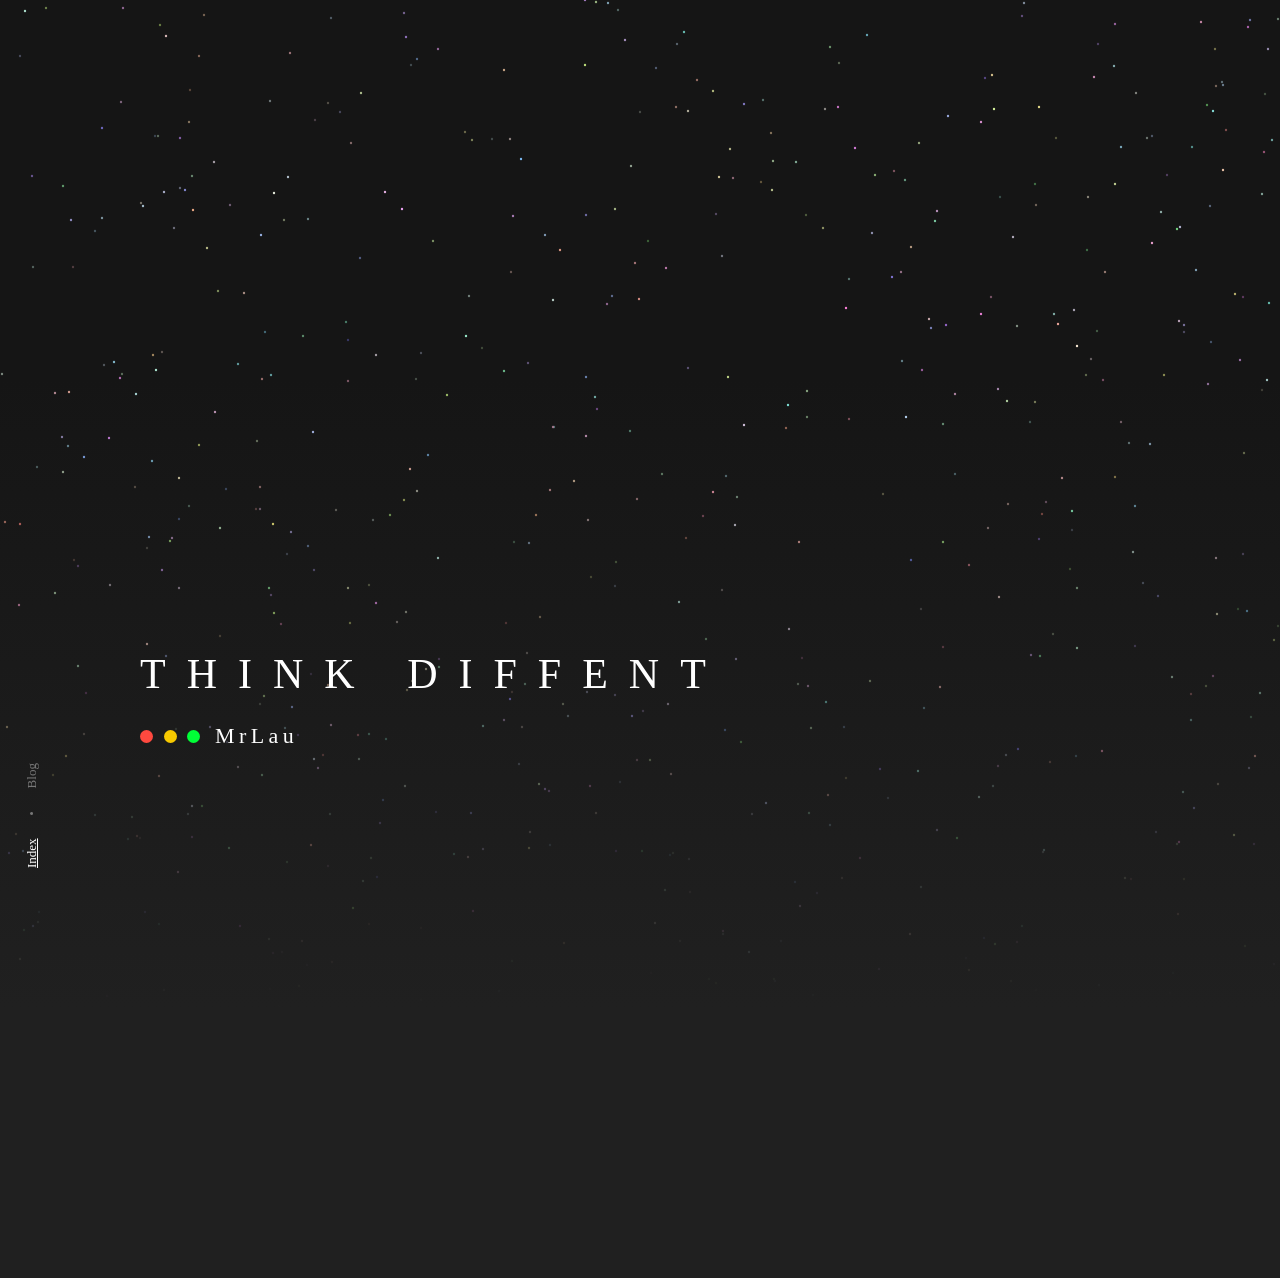
==== commit a6145e17: "Update index.html" ====
--- a/index.html
+++ b/index.html
@@ -5,7 +5,7 @@
     <meta http-equiv="X-UA-Compatible" content="IE=Edge">
     <meta name="viewport" id="viewport" content="width=device-width, initial-scale=1">
     <link rel="shortcut icon" type="image/x-icon" href="/images/favicon.png">
-    <title>MrLau</title>
+    <title>Lewis</title>
     <meta name="description" content="">
     <meta name="keywords" content="">
     <link rel="stylesheet" type="text/css" href="css/h.css">
@@ -24,7 +24,7 @@
         <nav>
             <a href="/" class="active">Index</a>
             <a class="clip"></a>
-            <a href="//blog.lxyss.com">Blog</a>
+            <a href="//blog.lewxx.com">Blog</a>
         </nav>
         <div class="background">
             <canvas id="startrack"></canvas>
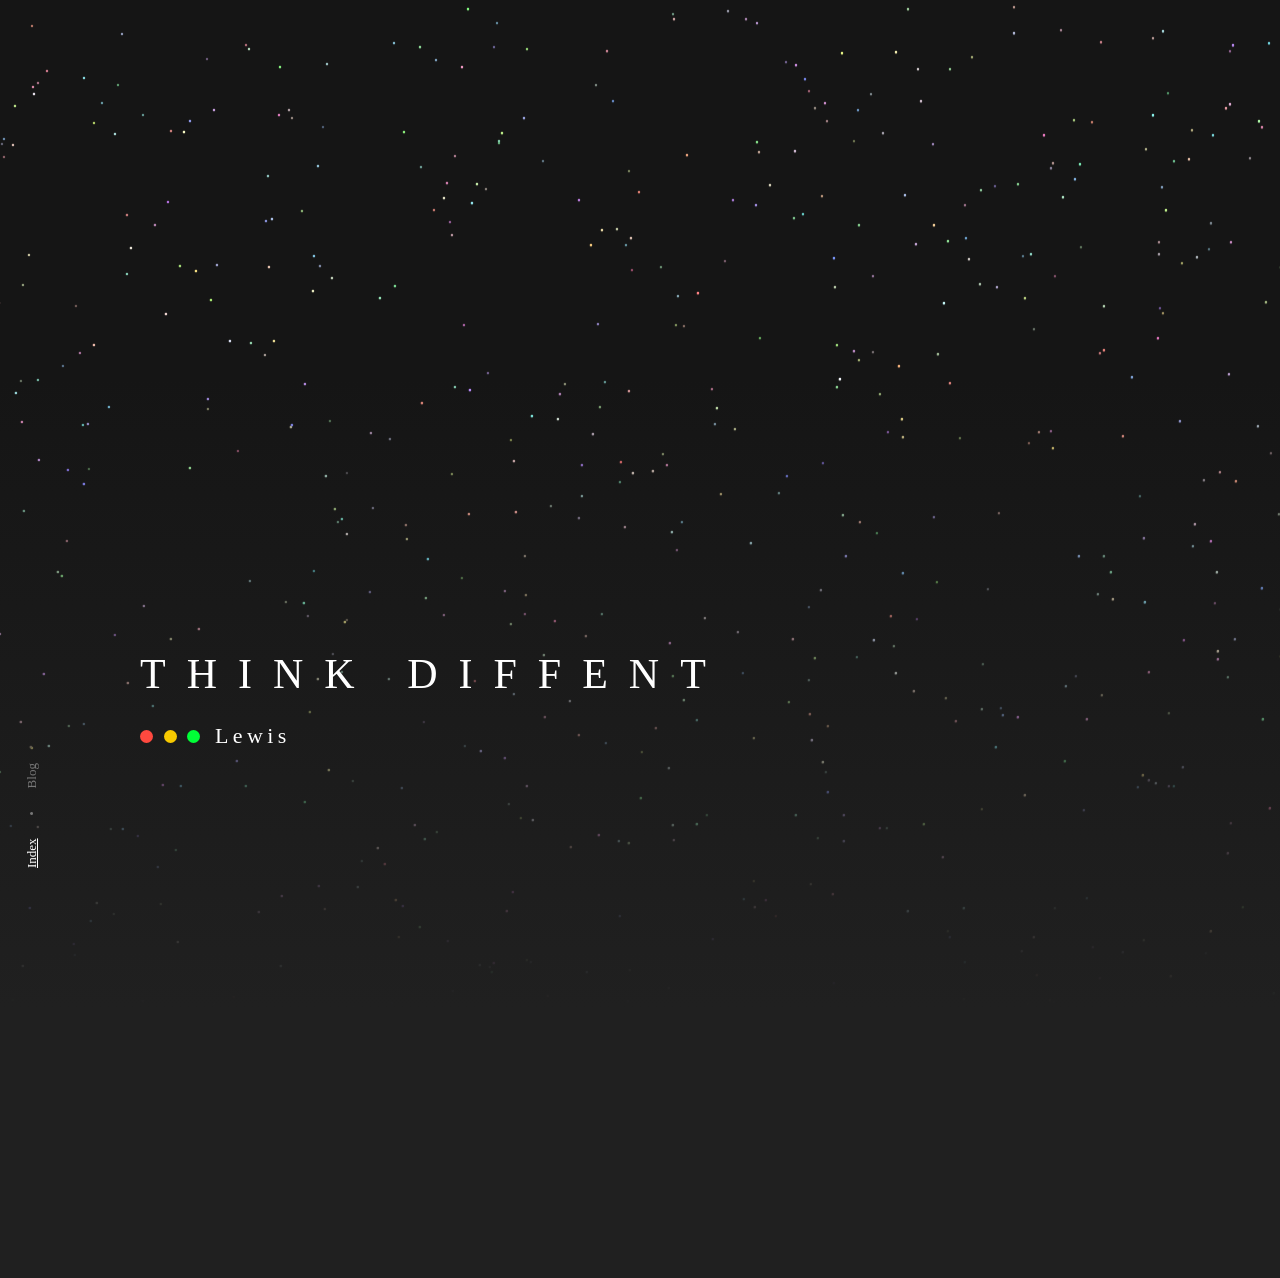
==== commit 542a87f5: "Update index.html" ====
--- a/index.html
+++ b/index.html
@@ -5,7 +5,7 @@
     <meta http-equiv="X-UA-Compatible" content="IE=Edge">
     <meta name="viewport" id="viewport" content="width=device-width, initial-scale=1">
     <link rel="shortcut icon" type="image/x-icon" href="/images/favicon.png">
-    <title>Lewis</title>
+    <title>Lewis Index</title>
     <meta name="description" content="">
     <meta name="keywords" content="">
     <link rel="stylesheet" type="text/css" href="css/h.css">
@@ -41,7 +41,7 @@
                                 <span></span>
                                 <span></span>
                             </div>
-                            MrLau
+                            Lewis
                         </h2>
                     </div>
                 </div>
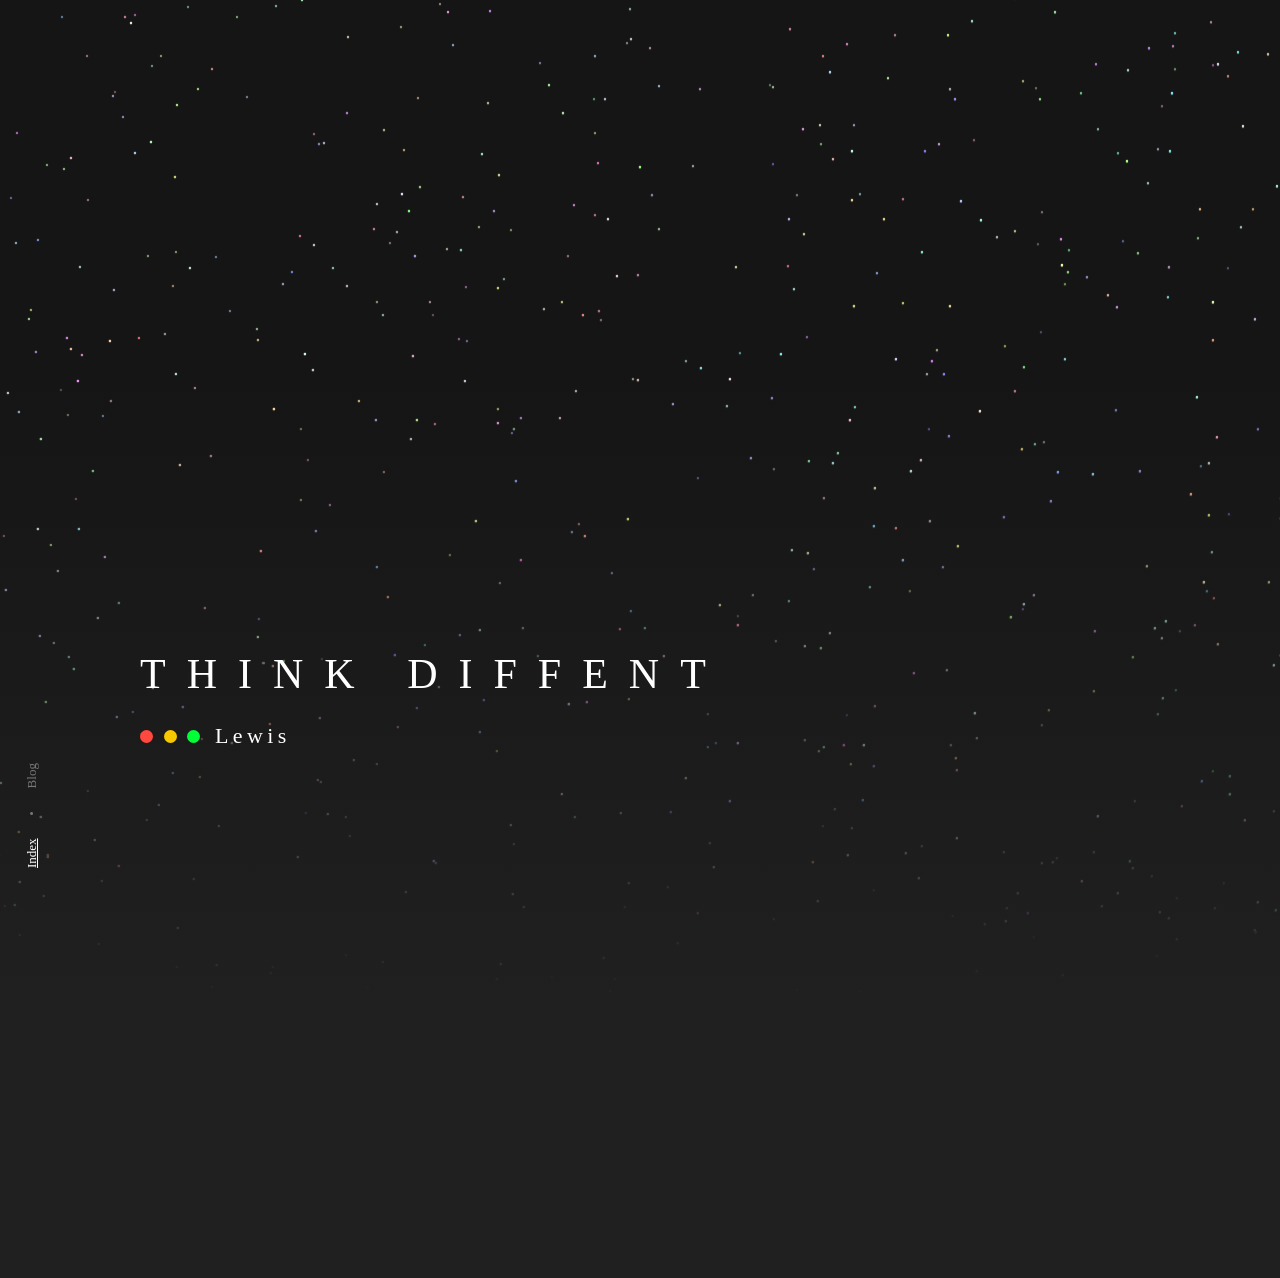
==== commit b24f3d87: "refactor: 用原生 JS 重写，移除第三方脚本和冗余代码 - 用 vanilla JS 替代 Zepto.js/Parcel bundle（112KB → 2.5KB） - 删除 Google" ====
--- a/index.html
+++ b/index.html
@@ -1,58 +1,41 @@
 <!DOCTYPE html>
-<html lang="en">
+<html lang="zh-CN">
 <head>
     <meta charset="UTF-8">
     <meta http-equiv="X-UA-Compatible" content="IE=Edge">
-    <meta name="viewport" id="viewport" content="width=device-width, initial-scale=1">
+    <meta name="viewport" content="width=device-width, initial-scale=1">
+    <meta name="description" content="Lewis - Personal Homepage">
     <link rel="shortcut icon" type="image/x-icon" href="/images/favicon.png">
     <title>Lewis Index</title>
-    <meta name="description" content="">
-    <meta name="keywords" content="">
-    <link rel="stylesheet" type="text/css" href="css/h.css">
-    <link rel="stylesheet" type="text/css" href="css/nekotora.css">
-    <script async src="js/googletagmanager.js"></script>
-    <script>
-        function a() {
-            dataLayer.push(arguments);
-        }
-        window.dataLayer = window.dataLayer || [];
-        a("js", new Date());
-        a("config", "UA-137340638-1");
-    </script>
+    <link rel="stylesheet" href="css/h.css">
 </head>
-    <body onContextMenu="alert('禁止查看源代码，您的行为已记录。'); return false" NOOP="if (window.event != null && window.event.button == 2) alert ('Thanks...');" data-phone-cc-input="1">
-        <nav>
-            <a href="/" class="active">Index</a>
-            <a class="clip"></a>
-            <a href="//blog.lewxx.com">Blog</a>
-        </nav>
-        <div class="background">
-            <canvas id="startrack"></canvas>
-            <div class="cover"></div>
-        </div>
-        <div class="main">
-            <div class="ch intro">
-                <div class="container">
-                    <div class="hello">
-                        <h1 id="slogan">In Thinking...</h1>
-                        <h2>
-                            <div class="circle">
-                                <span></span>
-                                <span></span>
-                                <span></span>
-                            </div>
-                            Lewis
-                        </h2>
-                    </div>
-                </div>
-            </div>
-            <div class="ch about">
-                <div class="container">
-                    <!-- 内容 -->
+<body>
+    <nav>
+        <a href="/" class="active">Index</a>
+        <a class="clip"></a>
+        <a href="//blog.lewxx.com">Blog</a>
+    </nav>
+    <div class="background">
+        <canvas id="startrack"></canvas>
+        <div class="cover"></div>
+    </div>
+    <div class="main">
+        <div class="ch intro">
+            <div class="container">
+                <div class="hello">
+                    <h1 id="slogan">In Thinking...</h1>
+                    <h2>
+                        <div class="circle">
+                            <span></span>
+                            <span></span>
+                            <span></span>
+                        </div>
+                        Lewis
+                    </h2>
                 </div>
             </div>
         </div>
-        <script src="js/page.js"></script>
-        <script src="js/stats.js" charset="UTF-8"></script>
-    </body>
-</html>
+    </div>
+    <script src="js/app.js"></script>
+</body>
+</html>
--- a/css/h.css
+++ b/css/h.css
@@ -89,35 +89,6 @@
     }
 }
 
-@-ms-keyframes bg {
-    0% {
-        transform: rotate(0deg);
-        border-radius: 0;
-    }
-    50% {
-        transform: rotate(180deg);
-        border-radius: 0;
-    }
-    to {
-        transform: rotate(1turn);
-        border-radius: 0;
-    }
-}
-
-@-moz-keyframes bg {
-    0% {
-        transform: rotate(0deg);
-        border-radius: 0;
-    }
-    50% {
-        transform: rotate(180deg);
-        border-radius: 0;
-    }
-    to {
-        transform: rotate(1turn);
-        border-radius: 0;
-    }
-}
 
 nav {
     position: fixed;
@@ -164,8 +135,6 @@
     padding: 80px 0;
     animation: fadedown 1s cubic-bezier(.19, 1, .22, 1);
     -webkit-animation: fadedown 1s cubic-bezier(.19, 1, .22, 1);
-    -ms-animation: fadedown 1s cubic-bezier(.19, 1, .22, 1);
-    -moz-animation: fadedown 1s cubic-bezier(.19, 1, .22, 1);
 }
 
 .ch h2.chtitle {
@@ -210,28 +179,6 @@
     }
 }
 
-@-ms-keyframes fadedown {
-    0% {
-        opacity: 0;
-        transform: translateY(-50px);
-    }
-    to {
-        opacity: 1;
-        transform: translateY(0);
-    }
-}
-
-@-moz-keyframes fadedown {
-    0% {
-        opacity: 0;
-        transform: translateY(-50px);
-    }
-    to {
-        opacity: 1;
-        transform: translateY(0);
-    }
-}
-
 .container {
     position: relative;
     width: 1000px;
@@ -249,8 +196,6 @@
 .intro .container {
     animation: fadedown 3.5s cubic-bezier(.19, 1, .22, 1);
     -webkit-animation: fadedown 3.5s cubic-bezier(.19, 1, .22, 1);
-    -ms-animation: fadedown 3.5s cubic-bezier(.19, 1, .22, 1);
-    -moz-animation: fadedown 3.5s cubic-bezier(.19, 1, .22, 1);
 }
 
 .hello {
@@ -366,8 +311,6 @@
 ul.skill li .progress div {
     animation: progressin 7s;
     -webkit-animation: progressin 7s;
-    -ms-animation: progressin 7s;
-    -moz-animation: progressin 7s;
 }
 
 @keyframes progressin {
@@ -377,18 +320,6 @@
 }
 
 @-webkit-keyframes progressin {
-    0% {
-        width: 0;
-    }
-}
-
-@-ms-keyframes progressin {
-    0% {
-        width: 0;
-    }
-}
-
-@-moz-keyframes progressin {
     0% {
         width: 0;
     }
